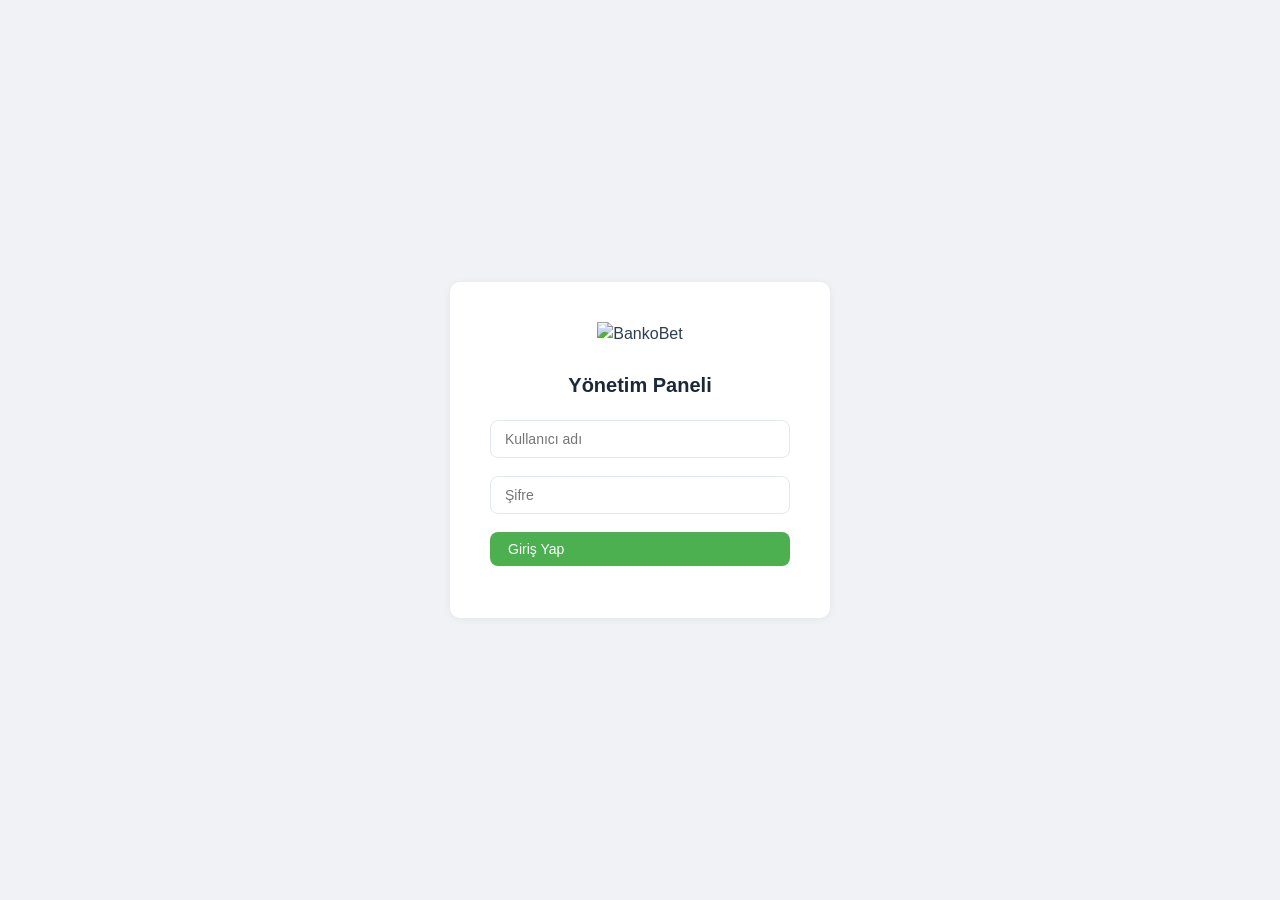
==== admin/index.html @ e5388a0f "BankoBet blog sitesi - ilk sürüm Saf HTML/CSS/JS + PHP backend, sıfır framework. Admin paneli, blog " ====
<!DOCTYPE html>
<html lang="tr">
<head>
  <meta charset="UTF-8">
  <meta name="viewport" content="width=device-width,initial-scale=1">
  <title>BankoBet - Yönetim Paneli</title>
  <link rel="stylesheet" href="css/admin.css">
</head>
<body>

  <!-- LOGIN -->
  <div class="login-wrap" id="login">
    <div class="login-box">
      <img src="../uploads/logo.png" alt="BankoBet">
      <h2>Yönetim Paneli</h2>
      <div class="form-group">
        <input type="text" id="login-user" placeholder="Kullanıcı adı">
      </div>
      <div class="form-group">
        <input type="password" id="login-pass" placeholder="Şifre">
      </div>
      <button class="btn btn-green" style="width:100%" onclick="doLogin()">Giriş Yap</button>
      <p id="login-err" style="color:#e74c3c;font-size:13px;margin-top:12px"></p>
    </div>
  </div>

  <!-- APP -->
  <div class="app" id="app">

    <!-- SIDEBAR -->
    <aside class="sidebar">
      <div class="sidebar-logo">
        <img src="../uploads/logo.png" alt="BankoBet">
      </div>
      <nav class="sidebar-nav">
        <a class="active" onclick="showPage('dashboard')">📊 <span>Dashboard</span></a>
        <a onclick="showPage('posts')">📝 <span>Yazılar</span></a>
        <a onclick="showPage('new-post')">➕ <span>Yeni Yazı</span></a>
        <a onclick="showPage('homepage')">🏠 <span>Ana Sayfa</span></a>
        <a onclick="showPage('seo')">🔍 <span>SEO Ayarları</span></a>
      </nav>
      <div class="logout-btn">
        <a onclick="doLogout()">🚪 <span>Çıkış</span></a>
      </div>
    </aside>

    <!-- MAIN -->
    <div class="main">

      <!-- DASHBOARD -->
      <div class="page active" id="page-dashboard">
        <div class="topbar">
          <h1>Dashboard</h1>
          <button class="btn btn-green" onclick="showPage('new-post')">➕ Yeni Yazı</button>
        </div>
        <div style="display:grid;grid-template-columns:repeat(auto-fit,minmax(200px,1fr));gap:16px;margin-bottom:24px">
          <div class="card" style="text-align:center">
            <div style="font-size:32px;font-weight:800;color:var(--green)" id="stat-total">0</div>
            <div style="font-size:13px;color:var(--text-light)">Toplam Yazı</div>
          </div>
          <div class="card" style="text-align:center">
            <div style="font-size:32px;font-weight:800;color:var(--green)" id="stat-published">0</div>
            <div style="font-size:13px;color:var(--text-light)">Yayında</div>
          </div>
          <div class="card" style="text-align:center">
            <div style="font-size:32px;font-weight:800;color:var(--text-light)" id="stat-draft">0</div>
            <div style="font-size:13px;color:var(--text-light)">Taslak</div>
          </div>
        </div>
        <div class="card">
          <div class="card-title">Son Yazılar</div>
          <div id="recent-posts"></div>
        </div>
      </div>

      <!-- POSTS LIST -->
      <div class="page" id="page-posts">
        <div class="topbar">
          <h1>Yazılar</h1>
          <button class="btn btn-green" onclick="showPage('new-post')">➕ Yeni Yazı</button>
        </div>
        <div class="card">
          <div class="table-wrap">
            <table>
              <thead><tr><th>Başlık</th><th>Kategori</th><th>Durum</th><th>Tarih</th><th>İşlem</th></tr></thead>
              <tbody id="posts-table"></tbody>
            </table>
          </div>
        </div>
      </div>

      <!-- NEW/EDIT POST -->
      <div class="page" id="page-new-post">
        <div class="topbar">
          <h1 id="editor-title">Yeni Yazı</h1>
          <div style="display:flex;gap:8px">
            <button class="btn btn-outline" onclick="savePost('draft')">Taslak Kaydet</button>
            <button class="btn btn-green" onclick="savePost('published')">Yayınla</button>
          </div>
        </div>

        <input type="hidden" id="post-id">

        <div style="display:grid;grid-template-columns:2fr 1fr;gap:20px">
          <div>
            <div class="card">
              <div class="form-group">
                <label>Yazı Başlığı</label>
                <input type="text" id="post-title" placeholder="Başlığı yazın..." oninput="autoSlug()">
              </div>
              <div class="form-row">
                <div class="form-group">
                  <label>URL (Slug)</label>
                  <input type="text" id="post-slug" placeholder="otomatik-olusturulur">
                </div>
                <div class="form-group">
                  <label>Başlık Etiketi</label>
                  <select id="post-heading">
                    <option value="h1">H1</option>
                    <option value="h2">H2</option>
                    <option value="h3">H3</option>
                  </select>
                </div>
              </div>
              <div class="form-group">
                <label>İçerik</label>
                <div class="editor-toolbar">
                  <button onclick="execCmd('bold')" title="Kalın"><b>B</b></button>
                  <button onclick="execCmd('italic')" title="İtalik"><i>I</i></button>
                  <button onclick="execCmd('underline')" title="Altı Çizili"><u>U</u></button>
                  <button onclick="execCmd('insertUnorderedList')" title="Liste">• Liste</button>
                  <button onclick="execCmd('insertOrderedList')" title="Sıralı Liste">1. Liste</button>
                  <button onclick="addHeading('h2')" title="Başlık">H2</button>
                  <button onclick="addHeading('h3')" title="Alt Başlık">H3</button>
                  <button onclick="addLink()" title="Link">🔗 Link</button>
                  <button onclick="addImage()" title="Resim">🖼 Resim</button>
                  <button onclick="execCmd('formatBlock','blockquote')" title="Alıntı">❝ Alıntı</button>
                </div>
                <div class="editor-area" id="post-content" contenteditable="true"></div>
              </div>
              <div class="form-group">
                <label>Kısa Özet</label>
                <textarea id="post-excerpt" rows="2" placeholder="Yazının kısa özeti (isteğe bağlı)"></textarea>
              </div>
            </div>
          </div>

          <div>
            <div class="card">
              <div class="card-title">Öne Çıkan Görsel</div>
              <div class="img-upload" id="featured-upload" onclick="document.getElementById('file-input').click()">
                <p>📷 Görsel yüklemek için tıklayın</p>
              </div>
              <input type="file" id="file-input" accept="image/*" style="display:none" onchange="uploadImage(this)">
              <input type="hidden" id="post-image">
            </div>

            <div class="card">
              <div class="card-title">Kategori</div>
              <div class="form-group">
                <input type="text" id="post-category" placeholder="Örn: Futbol, Basketbol...">
              </div>
            </div>

            <div class="card">
              <div class="card-title">SEO Ayarları</div>
              <div class="form-group">
                <label>SEO Başlık</label>
                <input type="text" id="post-seo-title" placeholder="Arama motorlarında görünecek başlık">
                <p class="form-hint"><span id="seo-title-count">0</span>/60 karakter</p>
              </div>
              <div class="form-group">
                <label>SEO Açıklama</label>
                <textarea id="post-seo-desc" rows="3" placeholder="Arama motorlarında görünecek açıklama"></textarea>
                <p class="form-hint"><span id="seo-desc-count">0</span>/160 karakter</p>
              </div>
              <div class="form-group">
                <label>Anahtar Kelimeler</label>
                <input type="text" id="post-seo-keys" placeholder="virgülle ayırın: bahis, tahmin, analiz">
              </div>
            </div>
          </div>
        </div>
      </div>

      <!-- HOMEPAGE SETTINGS -->
      <div class="page" id="page-homepage">
        <div class="topbar">
          <h1>Ana Sayfa Düzenle</h1>
          <button class="btn btn-green" onclick="saveHomepage()">Kaydet</button>
        </div>
        <div class="card">
          <div class="form-group">
            <label>Hero Başlık</label>
            <input type="text" id="set-hero-title" placeholder="Ana sayfa büyük başlık">
            <p class="form-hint">Virgülden sonrası yeşil renkte görünür</p>
          </div>
          <div class="form-group">
            <label>Hero Açıklama</label>
            <textarea id="set-hero-desc" rows="2" placeholder="Ana sayfa açıklama yazısı"></textarea>
          </div>
          <div class="form-group">
            <label>Footer Yazısı</label>
            <input type="text" id="set-footer" placeholder="Alt kısım yazısı">
          </div>
        </div>
        <div class="card">
          <div class="card-title">Sosyal Medya</div>
          <div class="form-group">
            <label>Twitter / X</label>
            <input type="text" id="set-twitter" placeholder="https://twitter.com/...">
          </div>
          <div class="form-group">
            <label>Instagram</label>
            <input type="text" id="set-instagram" placeholder="https://instagram.com/...">
          </div>
          <div class="form-group">
            <label>Telegram</label>
            <input type="text" id="set-telegram" placeholder="https://t.me/...">
          </div>
        </div>
      </div>

      <!-- SEO SETTINGS -->
      <div class="page" id="page-seo">
        <div class="topbar">
          <h1>SEO Ayarları</h1>
          <button class="btn btn-green" onclick="saveSeo()">Kaydet</button>
        </div>
        <div class="card">
          <div class="form-group">
            <label>Site Başlığı</label>
            <input type="text" id="set-site-name" placeholder="BankoBet">
          </div>
          <div class="form-group">
            <label>Site Açıklaması (Meta Description)</label>
            <textarea id="set-site-desc" rows="3" placeholder="Arama motorlarında görünecek açıklama"></textarea>
            <p class="form-hint"><span id="site-desc-count">0</span>/160 karakter</p>
          </div>
          <div class="form-group">
            <label>Anahtar Kelimeler (Meta Keywords)</label>
            <input type="text" id="set-site-keys" placeholder="virgülle ayırın">
          </div>
          <div class="form-group">
            <label>OG Image (Sosyal medya paylaşım görseli)</label>
            <input type="text" id="set-og-image" placeholder="Görsel URL'si">
          </div>
        </div>
      </div>

    </div>
  </div>

  <div class="toast" id="toast"></div>

  <script src="js/admin.js"></script>
</body>
</html>
---- admin/css/admin.css ----
*{margin:0;padding:0;box-sizing:border-box}
:root{
  --navy:#1B2838;
  --navy-light:#243447;
  --green:#4CB050;
  --green-dark:#3d9142;
  --white:#ffffff;
  --bg:#f0f2f5;
  --text:#2c3e50;
  --text-light:#7f8c8d;
  --border:#e2e8f0;
  --radius:10px;
  --shadow:0 1px 8px rgba(0,0,0,0.06);
}
body{font-family:-apple-system,BlinkMacSystemFont,'Segoe UI',Roboto,sans-serif;background:var(--bg);color:var(--text);line-height:1.5}

/* LOGIN */
.login-wrap{min-height:100vh;display:flex;align-items:center;justify-content:center;padding:20px}
.login-box{background:var(--white);padding:40px;border-radius:var(--radius);box-shadow:var(--shadow);width:100%;max-width:380px;text-align:center}
.login-box img{height:36px;margin:0 auto 24px}
.login-box h2{font-size:20px;color:var(--navy);margin-bottom:20px}

/* LAYOUT */
.app{display:none}
.sidebar{position:fixed;left:0;top:0;bottom:0;width:220px;background:var(--navy);padding:20px 0;z-index:50}
.sidebar-logo{padding:0 20px 24px;border-bottom:1px solid rgba(255,255,255,0.1);margin-bottom:16px}
.sidebar-logo img{height:30px}
.sidebar-nav a{display:flex;align-items:center;gap:10px;padding:10px 20px;color:rgba(255,255,255,0.6);font-size:14px;transition:all .2s;cursor:pointer}
.sidebar-nav a:hover,.sidebar-nav a.active{color:var(--white);background:rgba(255,255,255,0.08)}
.sidebar-nav a.active{border-right:3px solid var(--green)}
.main{margin-left:220px;padding:24px;min-height:100vh}

/* TOP BAR */
.topbar{display:flex;align-items:center;justify-content:space-between;margin-bottom:24px}
.topbar h1{font-size:22px;font-weight:700;color:var(--navy)}
.btn{display:inline-flex;align-items:center;gap:6px;padding:9px 18px;border-radius:8px;font-size:14px;font-weight:500;border:none;cursor:pointer;transition:all .2s}
.btn-green{background:var(--green);color:var(--white)}
.btn-green:hover{background:var(--green-dark)}
.btn-navy{background:var(--navy);color:var(--white)}
.btn-navy:hover{background:var(--navy-light)}
.btn-outline{background:transparent;border:1px solid var(--border);color:var(--text)}
.btn-outline:hover{border-color:var(--navy)}
.btn-red{background:#e74c3c;color:var(--white)}
.btn-red:hover{background:#c0392b}
.btn-sm{padding:6px 12px;font-size:13px}

/* CARDS */
.card{background:var(--white);border-radius:var(--radius);padding:24px;box-shadow:var(--shadow);margin-bottom:20px}
.card-title{font-size:16px;font-weight:600;color:var(--navy);margin-bottom:16px;padding-bottom:12px;border-bottom:1px solid var(--border)}

/* FORM */
.form-group{margin-bottom:18px}
.form-group label{display:block;font-size:13px;font-weight:600;color:var(--text);margin-bottom:6px}
.form-group input,.form-group textarea,.form-group select{width:100%;padding:10px 14px;border:1px solid var(--border);border-radius:8px;font-size:14px;font-family:inherit;transition:border-color .2s;background:var(--white)}
.form-group input:focus,.form-group textarea:focus,.form-group select:focus{outline:none;border-color:var(--green)}
.form-group textarea{resize:vertical;min-height:100px}
.form-row{display:grid;grid-template-columns:1fr 1fr;gap:16px}
.form-hint{font-size:12px;color:var(--text-light);margin-top:4px}

/* EDITOR */
.editor-toolbar{display:flex;gap:4px;padding:8px;background:var(--bg);border:1px solid var(--border);border-bottom:none;border-radius:8px 8px 0 0;flex-wrap:wrap}
.editor-toolbar button{padding:6px 10px;border:none;background:transparent;cursor:pointer;border-radius:4px;font-size:13px;color:var(--text)}
.editor-toolbar button:hover{background:var(--border)}
.editor-area{border:1px solid var(--border);border-radius:0 0 8px 8px;min-height:300px;padding:16px;font-size:15px;line-height:1.8;outline:none}

/* TABLE */
.table-wrap{overflow-x:auto}
table{width:100%;border-collapse:collapse}
th{text-align:left;padding:10px 14px;font-size:12px;text-transform:uppercase;color:var(--text-light);border-bottom:2px solid var(--border);font-weight:600}
td{padding:12px 14px;border-bottom:1px solid var(--border);font-size:14px}
tr:hover td{background:rgba(76,176,80,0.03)}
.status-badge{display:inline-block;padding:3px 10px;border-radius:20px;font-size:12px;font-weight:600}
.status-published{background:rgba(76,176,80,0.1);color:var(--green-dark)}
.status-draft{background:rgba(127,140,141,0.1);color:var(--text-light)}

/* IMAGE UPLOAD */
.img-upload{border:2px dashed var(--border);border-radius:8px;padding:24px;text-align:center;cursor:pointer;transition:border-color .2s}
.img-upload:hover{border-color:var(--green)}
.img-upload.has-img{padding:0;border:none}
.img-upload img{width:100%;border-radius:8px;max-height:200px;object-fit:cover}
.img-upload p{color:var(--text-light);font-size:14px}

/* TOAST */
.toast{position:fixed;top:20px;right:20px;padding:12px 20px;border-radius:8px;color:var(--white);font-size:14px;z-index:999;transform:translateY(-20px);opacity:0;transition:all .3s}
.toast.show{transform:translateY(0);opacity:1}
.toast-success{background:var(--green)}
.toast-error{background:#e74c3c}

/* PAGES - hide all, show active */
.page{display:none}
.page.active{display:block}

/* RESPONSIVE */
@media(max-width:768px){
  .sidebar{width:60px;padding:12px 0}
  .sidebar-logo{padding:0 10px 16px}
  .sidebar-logo img{height:24px}
  .sidebar-nav a span{display:none}
  .sidebar-nav a{justify-content:center;padding:12px}
  .main{margin-left:60px;padding:16px}
  .form-row{grid-template-columns:1fr}
}

/* LOGOUT */
.logout-btn{position:absolute;bottom:20px;left:0;right:0;padding:0 20px}
.logout-btn a{display:flex;align-items:center;gap:10px;padding:10px 20px;color:rgba(255,255,255,0.4);font-size:13px;transition:color .2s}
.logout-btn a:hover{color:#e74c3c}
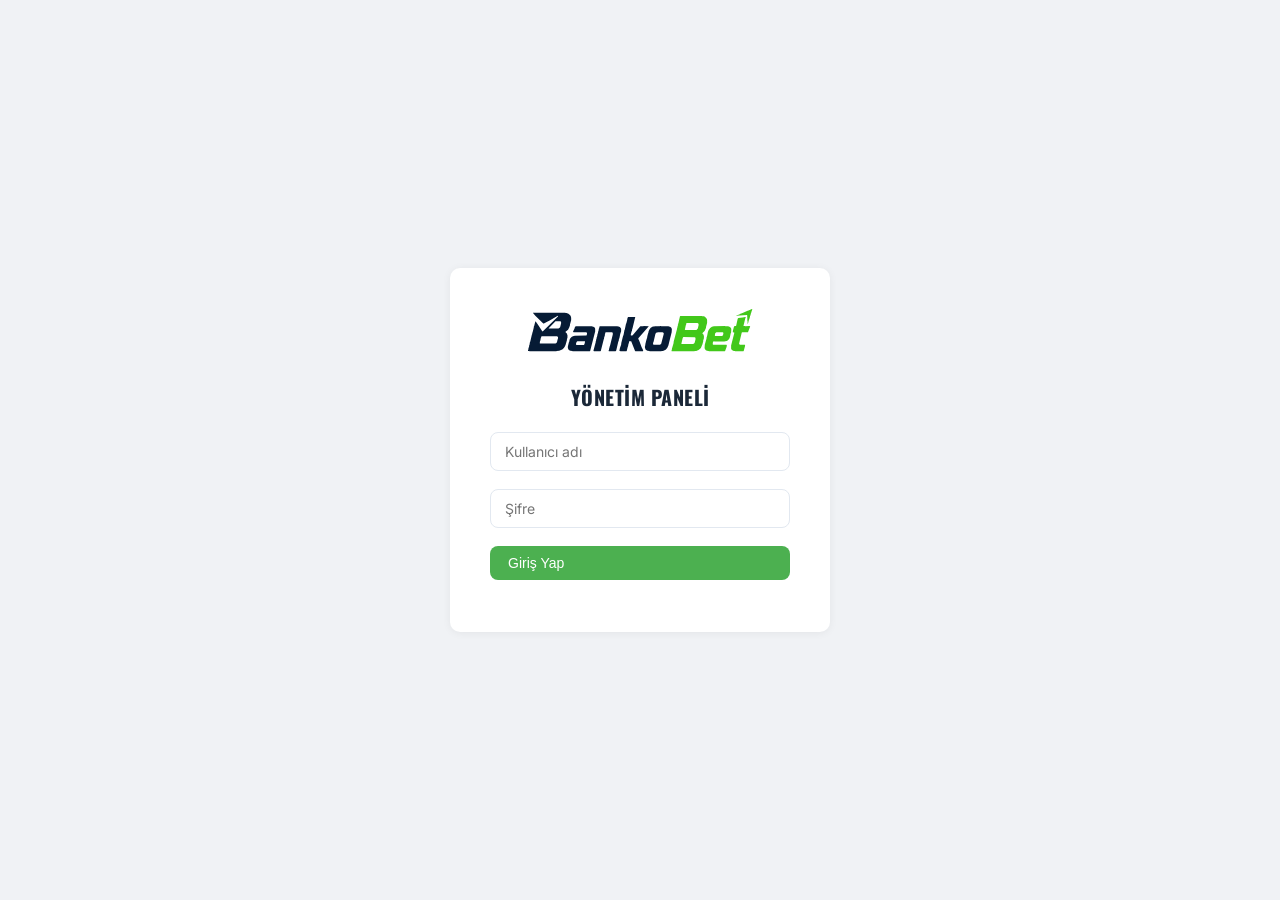
==== commit c678ee19: "Logo SVG formatına geçirildi (6.7KB) - PNG yerine SVG kullanılıyor — daha hafif, daha keskin - index" ====
--- a/admin/index.html
+++ b/admin/index.html
@@ -11,7 +11,7 @@
   <!-- LOGIN -->
   <div class="login-wrap" id="login">
     <div class="login-box">
-      <img src="../uploads/logo.png" alt="BankoBet">
+      <img src="../uploads/logo.svg" alt="BankoBet">
       <h2>Yönetim Paneli</h2>
       <div class="form-group">
         <input type="text" id="login-user" placeholder="Kullanıcı adı">
@@ -30,7 +30,7 @@
     <!-- SIDEBAR -->
     <aside class="sidebar">
       <div class="sidebar-logo">
-        <img src="../uploads/logo.png" alt="BankoBet">
+        <img src="../uploads/logo.svg" alt="BankoBet">
       </div>
       <nav class="sidebar-nav">
         <a class="active" onclick="showPage('dashboard')">📊 <span>Dashboard</span></a>
--- a/admin/css/admin.css
+++ b/admin/css/admin.css
@@ -1,3 +1,4 @@
+@import url('https://fonts.googleapis.com/css2?family=Oswald:wght@400;500;600;700&family=Inter:wght@400;500;600;700&display=swap');
 *{margin:0;padding:0;box-sizing:border-box}
 :root{
   --navy:#1B2838;
@@ -11,28 +12,30 @@
   --border:#e2e8f0;
   --radius:10px;
   --shadow:0 1px 8px rgba(0,0,0,0.06);
+  --font-heading:'Oswald',sans-serif;
+  --font-body:'Inter',sans-serif;
 }
-body{font-family:-apple-system,BlinkMacSystemFont,'Segoe UI',Roboto,sans-serif;background:var(--bg);color:var(--text);line-height:1.5}
+body{font-family:var(--font-body);background:var(--bg);color:var(--text);line-height:1.5}
 
 /* LOGIN */
 .login-wrap{min-height:100vh;display:flex;align-items:center;justify-content:center;padding:20px}
 .login-box{background:var(--white);padding:40px;border-radius:var(--radius);box-shadow:var(--shadow);width:100%;max-width:380px;text-align:center}
-.login-box img{height:36px;margin:0 auto 24px}
-.login-box h2{font-size:20px;color:var(--navy);margin-bottom:20px}
+.login-box img{height:44px;margin:0 auto 24px;mix-blend-mode:multiply}
+.login-box h2{font-family:var(--font-heading);font-size:20px;color:var(--navy);margin-bottom:20px;text-transform:uppercase;letter-spacing:0.5px}
 
 /* LAYOUT */
 .app{display:none}
 .sidebar{position:fixed;left:0;top:0;bottom:0;width:220px;background:var(--navy);padding:20px 0;z-index:50}
-.sidebar-logo{padding:0 20px 24px;border-bottom:1px solid rgba(255,255,255,0.1);margin-bottom:16px}
-.sidebar-logo img{height:30px}
-.sidebar-nav a{display:flex;align-items:center;gap:10px;padding:10px 20px;color:rgba(255,255,255,0.6);font-size:14px;transition:all .2s;cursor:pointer}
+.sidebar-logo{padding:12px 16px 20px;border-bottom:1px solid rgba(255,255,255,0.1);margin-bottom:16px;display:flex;align-items:center;height:60px}
+.sidebar-logo img{height:44px;mix-blend-mode:lighten;filter:brightness(1.1)}
+.sidebar-nav a{display:flex;align-items:center;gap:10px;padding:10px 20px;color:rgba(255,255,255,0.6);font-family:var(--font-body);font-size:13px;font-weight:500;transition:all .2s;cursor:pointer}
 .sidebar-nav a:hover,.sidebar-nav a.active{color:var(--white);background:rgba(255,255,255,0.08)}
 .sidebar-nav a.active{border-right:3px solid var(--green)}
 .main{margin-left:220px;padding:24px;min-height:100vh}
 
 /* TOP BAR */
 .topbar{display:flex;align-items:center;justify-content:space-between;margin-bottom:24px}
-.topbar h1{font-size:22px;font-weight:700;color:var(--navy)}
+.topbar h1{font-family:var(--font-heading);font-size:22px;font-weight:600;color:var(--navy);text-transform:uppercase;letter-spacing:0.5px}
 .btn{display:inline-flex;align-items:center;gap:6px;padding:9px 18px;border-radius:8px;font-size:14px;font-weight:500;border:none;cursor:pointer;transition:all .2s}
 .btn-green{background:var(--green);color:var(--white)}
 .btn-green:hover{background:var(--green-dark)}
@@ -46,7 +49,7 @@
 
 /* CARDS */
 .card{background:var(--white);border-radius:var(--radius);padding:24px;box-shadow:var(--shadow);margin-bottom:20px}
-.card-title{font-size:16px;font-weight:600;color:var(--navy);margin-bottom:16px;padding-bottom:12px;border-bottom:1px solid var(--border)}
+.card-title{font-family:var(--font-heading);font-size:16px;font-weight:600;color:var(--navy);margin-bottom:16px;padding-bottom:12px;border-bottom:1px solid var(--border);text-transform:uppercase;letter-spacing:0.3px}
 
 /* FORM */
 .form-group{margin-bottom:18px}
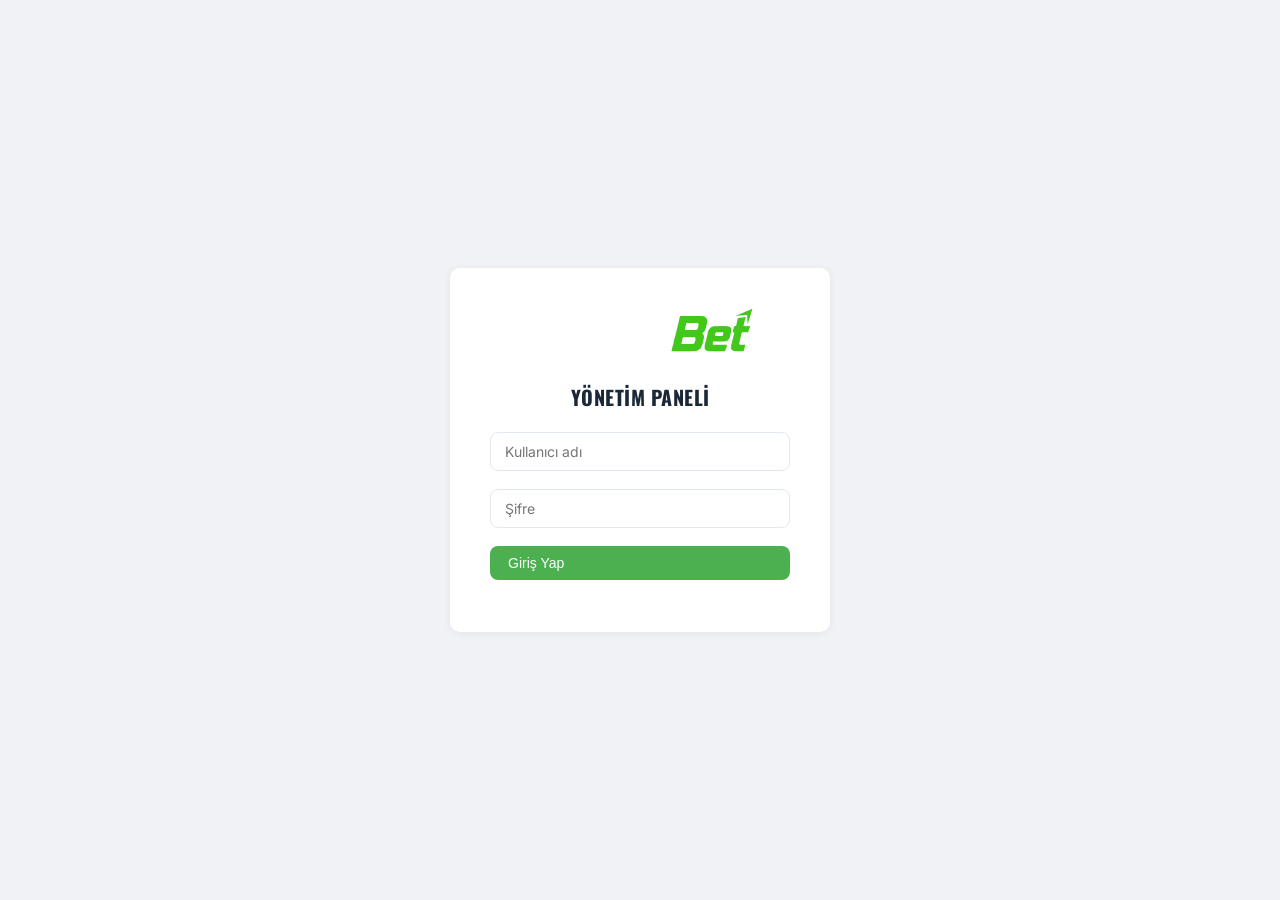
==== commit 9a8ee71e: "Logo sidebar'a sigdirildi + emojiler SVG ikonlara donusturuldu - Sidebar logo: width 100%, max-heigh" ====
--- a/admin/index.html
+++ b/admin/index.html
@@ -33,14 +33,14 @@
         <img src="../uploads/logo.svg" alt="BankoBet">
       </div>
       <nav class="sidebar-nav">
-        <a class="active" onclick="showPage('dashboard')">📊 <span>Dashboard</span></a>
-        <a onclick="showPage('posts')">📝 <span>Yazılar</span></a>
-        <a onclick="showPage('new-post')">➕ <span>Yeni Yazı</span></a>
-        <a onclick="showPage('homepage')">🏠 <span>Ana Sayfa</span></a>
-        <a onclick="showPage('seo')">🔍 <span>SEO Ayarları</span></a>
+        <a class="active" onclick="showPage('dashboard')"><svg width="18" height="18" viewBox="0 0 24 24" fill="none" stroke="currentColor" stroke-width="2"><rect x="3" y="3" width="7" height="7" rx="1"/><rect x="14" y="3" width="7" height="7" rx="1"/><rect x="3" y="14" width="7" height="7" rx="1"/><rect x="14" y="14" width="7" height="7" rx="1"/></svg> <span>Dashboard</span></a>
+        <a onclick="showPage('posts')"><svg width="18" height="18" viewBox="0 0 24 24" fill="none" stroke="currentColor" stroke-width="2"><path d="M14 2H6a2 2 0 0 0-2 2v16a2 2 0 0 0 2 2h12a2 2 0 0 0 2-2V8z"/><polyline points="14 2 14 8 20 8"/><line x1="16" y1="13" x2="8" y2="13"/><line x1="16" y1="17" x2="8" y2="17"/></svg> <span>Yazilar</span></a>
+        <a onclick="showPage('new-post')"><svg width="18" height="18" viewBox="0 0 24 24" fill="none" stroke="currentColor" stroke-width="2"><line x1="12" y1="5" x2="12" y2="19"/><line x1="5" y1="12" x2="19" y2="12"/></svg> <span>Yeni Yazi</span></a>
+        <a onclick="showPage('homepage')"><svg width="18" height="18" viewBox="0 0 24 24" fill="none" stroke="currentColor" stroke-width="2"><path d="M3 9l9-7 9 7v11a2 2 0 0 1-2 2H5a2 2 0 0 1-2-2z"/><polyline points="9 22 9 12 15 12 15 22"/></svg> <span>Ana Sayfa</span></a>
+        <a onclick="showPage('seo')"><svg width="18" height="18" viewBox="0 0 24 24" fill="none" stroke="currentColor" stroke-width="2"><circle cx="11" cy="11" r="8"/><line x1="21" y1="21" x2="16.65" y2="16.65"/></svg> <span>SEO Ayarlari</span></a>
       </nav>
       <div class="logout-btn">
-        <a onclick="doLogout()">🚪 <span>Çıkış</span></a>
+        <a onclick="doLogout()"><svg width="18" height="18" viewBox="0 0 24 24" fill="none" stroke="currentColor" stroke-width="2"><path d="M9 21H5a2 2 0 0 1-2-2V5a2 2 0 0 1 2-2h4"/><polyline points="16 17 21 12 16 7"/><line x1="21" y1="12" x2="9" y2="12"/></svg> <span>Cikis</span></a>
       </div>
     </aside>
 
@@ -51,7 +51,7 @@
       <div class="page active" id="page-dashboard">
         <div class="topbar">
           <h1>Dashboard</h1>
-          <button class="btn btn-green" onclick="showPage('new-post')">➕ Yeni Yazı</button>
+          <button class="btn btn-green" onclick="showPage('new-post')">+ Yeni Yazi</button>
         </div>
         <div style="display:grid;grid-template-columns:repeat(auto-fit,minmax(200px,1fr));gap:16px;margin-bottom:24px">
           <div class="card" style="text-align:center">
@@ -77,7 +77,7 @@
       <div class="page" id="page-posts">
         <div class="topbar">
           <h1>Yazılar</h1>
-          <button class="btn btn-green" onclick="showPage('new-post')">➕ Yeni Yazı</button>
+          <button class="btn btn-green" onclick="showPage('new-post')">+ Yeni Yazi</button>
         </div>
         <div class="card">
           <div class="table-wrap">
@@ -132,9 +132,9 @@
                   <button onclick="execCmd('insertOrderedList')" title="Sıralı Liste">1. Liste</button>
                   <button onclick="addHeading('h2')" title="Başlık">H2</button>
                   <button onclick="addHeading('h3')" title="Alt Başlık">H3</button>
-                  <button onclick="addLink()" title="Link">🔗 Link</button>
-                  <button onclick="addImage()" title="Resim">🖼 Resim</button>
-                  <button onclick="execCmd('formatBlock','blockquote')" title="Alıntı">❝ Alıntı</button>
+                  <button onclick="addLink()" title="Link"><svg width="14" height="14" viewBox="0 0 24 24" fill="none" stroke="currentColor" stroke-width="2" style="display:inline;vertical-align:middle"><path d="M10 13a5 5 0 0 0 7.54.54l3-3a5 5 0 0 0-7.07-7.07l-1.72 1.71"/><path d="M14 11a5 5 0 0 0-7.54-.54l-3 3a5 5 0 0 0 7.07 7.07l1.71-1.71"/></svg> Link</button>
+                  <button onclick="addImage()" title="Resim"><svg width="14" height="14" viewBox="0 0 24 24" fill="none" stroke="currentColor" stroke-width="2" style="display:inline;vertical-align:middle"><rect x="3" y="3" width="18" height="18" rx="2"/><circle cx="8.5" cy="8.5" r="1.5"/><polyline points="21 15 16 10 5 21"/></svg> Resim</button>
+                  <button onclick="execCmd('formatBlock','blockquote')" title="Alıntı"><svg width="14" height="14" viewBox="0 0 24 24" fill="none" stroke="currentColor" stroke-width="2" style="display:inline;vertical-align:middle"><path d="M3 21c3 0 7-1 7-8V5c0-1.25-.756-2.017-2-2H4c-1.25 0-2 .75-2 1.972V11c0 1.25.75 2 2 2 1 0 1 0 1 1v1c0 1-1 2-2 2s-1 .008-1 1.031V20c0 1 0 1 1 1z"/><path d="M15 21c3 0 7-1 7-8V5c0-1.25-.757-2.017-2-2h-4c-1.25 0-2 .75-2 1.972V11c0 1.25.75 2 2 2h.75c0 2.25.25 4-2.75 4v3c0 1 0 1 1 1z"/></svg> Alinti</button>
                 </div>
                 <div class="editor-area" id="post-content" contenteditable="true"></div>
               </div>
@@ -149,7 +149,7 @@
             <div class="card">
               <div class="card-title">Öne Çıkan Görsel</div>
               <div class="img-upload" id="featured-upload" onclick="document.getElementById('file-input').click()">
-                <p>📷 Görsel yüklemek için tıklayın</p>
+                <p><svg width="24" height="24" viewBox="0 0 24 24" fill="none" stroke="#7f8c8d" stroke-width="2" style="display:inline;vertical-align:middle"><rect x="3" y="3" width="18" height="18" rx="2"/><circle cx="8.5" cy="8.5" r="1.5"/><polyline points="21 15 16 10 5 21"/></svg> Gorsel yuklemek icin tiklayin</p>
               </div>
               <input type="file" id="file-input" accept="image/*" style="display:none" onchange="uploadImage(this)">
               <input type="hidden" id="post-image">
--- a/admin/css/admin.css
+++ b/admin/css/admin.css
@@ -26,9 +26,10 @@
 /* LAYOUT */
 .app{display:none}
 .sidebar{position:fixed;left:0;top:0;bottom:0;width:220px;background:var(--navy);padding:20px 0;z-index:50}
-.sidebar-logo{padding:12px 16px 20px;border-bottom:1px solid rgba(255,255,255,0.1);margin-bottom:16px;display:flex;align-items:center;height:60px}
-.sidebar-logo img{height:44px;mix-blend-mode:lighten;filter:brightness(1.1)}
+.sidebar-logo{padding:12px 16px 20px;border-bottom:1px solid rgba(255,255,255,0.1);margin-bottom:16px;display:flex;align-items:center;height:60px;overflow:hidden}
+.sidebar-logo img{width:100%;max-height:36px;object-fit:contain;object-position:left}
 .sidebar-nav a{display:flex;align-items:center;gap:10px;padding:10px 20px;color:rgba(255,255,255,0.6);font-family:var(--font-body);font-size:13px;font-weight:500;transition:all .2s;cursor:pointer}
+.sidebar-nav a svg,.logout-btn a svg{flex-shrink:0}
 .sidebar-nav a:hover,.sidebar-nav a.active{color:var(--white);background:rgba(255,255,255,0.08)}
 .sidebar-nav a.active{border-right:3px solid var(--green)}
 .main{margin-left:220px;padding:24px;min-height:100vh}
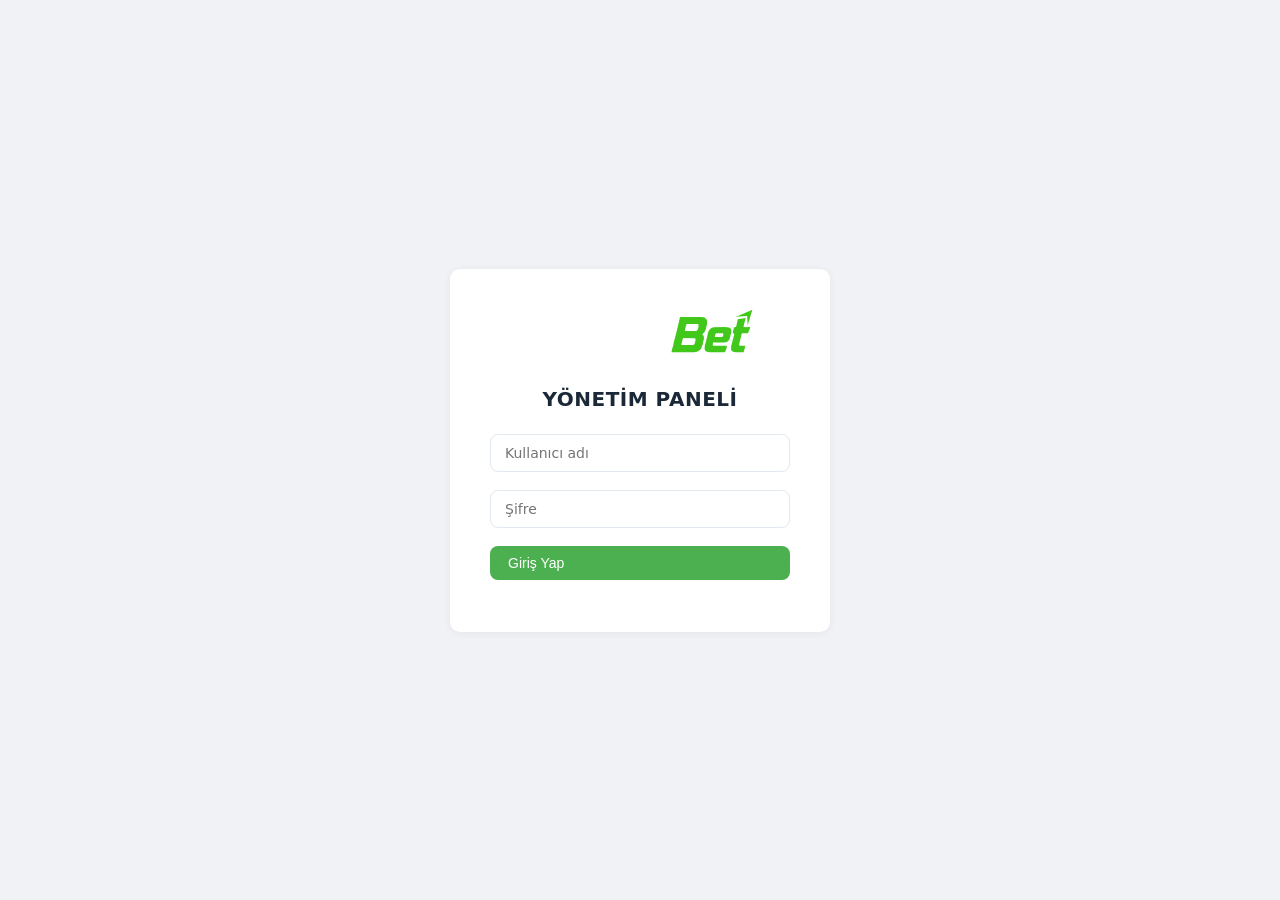
==== commit cf3d1744: "Profesyonel SEO alanlari + Schema.org + meta tag sistemi eklendi - Admin panele: odak anahtar kelime" ====
--- a/admin/index.html
+++ b/admin/index.html
@@ -156,27 +156,58 @@
             </div>
 
             <div class="card">
-              <div class="card-title">Kategori</div>
-              <div class="form-group">
-                <input type="text" id="post-category" placeholder="Örn: Futbol, Basketbol...">
-              </div>
-            </div>
-
-            <div class="card">
-              <div class="card-title">SEO Ayarları</div>
-              <div class="form-group">
-                <label>SEO Başlık</label>
-                <input type="text" id="post-seo-title" placeholder="Arama motorlarında görünecek başlık">
+              <div class="card-title">Kategori & Yazar</div>
+              <div class="form-group">
+                <label>Kategori</label>
+                <input type="text" id="post-category" placeholder="Futbol, Basketbol...">
+              </div>
+              <div class="form-group">
+                <label>Yazar</label>
+                <input type="text" id="post-author" placeholder="BankoBet" value="BankoBet">
+              </div>
+            </div>
+
+            <div class="card">
+              <div class="card-title">SEO Ayarlari</div>
+              <div class="form-group">
+                <label>Odak Anahtar Kelime</label>
+                <input type="text" id="post-focus-keyword" placeholder="Bu yazinin ana anahtar kelimesi" oninput="checkFocusKeyword()">
+                <p class="form-hint" id="focus-kw-hint"></p>
+              </div>
+              <div class="form-group">
+                <label>SEO Baslik</label>
+                <input type="text" id="post-seo-title" placeholder="Arama motorlarinda gorunecek baslik" oninput="updateSeoPreview()">
                 <p class="form-hint"><span id="seo-title-count">0</span>/60 karakter</p>
               </div>
               <div class="form-group">
-                <label>SEO Açıklama</label>
-                <textarea id="post-seo-desc" rows="3" placeholder="Arama motorlarında görünecek açıklama"></textarea>
+                <label>SEO Aciklama</label>
+                <textarea id="post-seo-desc" rows="3" placeholder="Arama motorlarinda gorunecek aciklama" oninput="updateSeoPreview()"></textarea>
                 <p class="form-hint"><span id="seo-desc-count">0</span>/160 karakter</p>
               </div>
               <div class="form-group">
                 <label>Anahtar Kelimeler</label>
-                <input type="text" id="post-seo-keys" placeholder="virgülle ayırın: bahis, tahmin, analiz">
+                <input type="text" id="post-seo-keys" placeholder="virgul ile: bahis, tahmin, analiz">
+              </div>
+              <div class="form-group">
+                <label>Canonical URL</label>
+                <input type="text" id="post-canonical" placeholder="Bos birakirsaniz otomatik olusturulur">
+                <p class="form-hint">Farkli URL'den ayni icerik varsa burada belirtin</p>
+              </div>
+              <div class="form-group">
+                <label>Robots Meta</label>
+                <select id="post-robots">
+                  <option value="index, follow">index, follow (Varsayilan)</option>
+                  <option value="noindex, follow">noindex, follow (Indeksleme)</option>
+                  <option value="index, nofollow">index, nofollow (Link takip etme)</option>
+                  <option value="noindex, nofollow">noindex, nofollow (Tamamen gizle)</option>
+                </select>
+              </div>
+              <!-- SEO Onizleme -->
+              <div class="card-title" style="margin-top:16px">Google Onizleme</div>
+              <div class="seo-preview" id="seo-preview">
+                <div class="seo-preview-title" id="seo-prev-title">Baslik buraya gelecek - BankoBet</div>
+                <div class="seo-preview-url" id="seo-prev-url">bankobet.com/yazilar/url-slug</div>
+                <div class="seo-preview-desc" id="seo-prev-desc">Aciklama buraya gelecek...</div>
               </div>
             </div>
           </div>
--- a/admin/css/admin.css
+++ b/admin/css/admin.css
@@ -1,4 +1,3 @@
-@import url('https://fonts.googleapis.com/css2?family=Oswald:wght@400;500;600;700&family=Inter:wght@400;500;600;700&display=swap');
 *{margin:0;padding:0;box-sizing:border-box}
 :root{
   --navy:#1B2838;
@@ -12,8 +11,8 @@
   --border:#e2e8f0;
   --radius:10px;
   --shadow:0 1px 8px rgba(0,0,0,0.06);
-  --font-heading:'Oswald',sans-serif;
-  --font-body:'Inter',sans-serif;
+  --font-heading:system-ui,'Segoe UI',Roboto,Helvetica,Arial,sans-serif;
+  --font-body:system-ui,'Segoe UI',Roboto,Helvetica,Arial,sans-serif;
 }
 body{font-family:var(--font-body);background:var(--bg);color:var(--text);line-height:1.5}
 
@@ -105,6 +104,17 @@
   .form-row{grid-template-columns:1fr}
 }
 
+/* SEO PREVIEW */
+.seo-preview{background:#fff;border:1px solid var(--border);border-radius:8px;padding:16px;margin-top:8px}
+.seo-preview-title{color:#1a0dab;font-size:18px;line-height:1.3;margin-bottom:4px;overflow:hidden;text-overflow:ellipsis;white-space:nowrap}
+.seo-preview-url{color:#006621;font-size:13px;margin-bottom:4px}
+.seo-preview-desc{color:#545454;font-size:13px;line-height:1.5;display:-webkit-box;-webkit-line-clamp:2;-webkit-box-orient:vertical;overflow:hidden}
+
+/* FOCUS KEYWORD */
+.kw-good{color:var(--green)}
+.kw-warn{color:#e67e22}
+.kw-bad{color:#e74c3c}
+
 /* LOGOUT */
 .logout-btn{position:absolute;bottom:20px;left:0;right:0;padding:0 20px}
 .logout-btn a{display:flex;align-items:center;gap:10px;padding:10px 20px;color:rgba(255,255,255,0.4);font-size:13px;transition:color .2s}
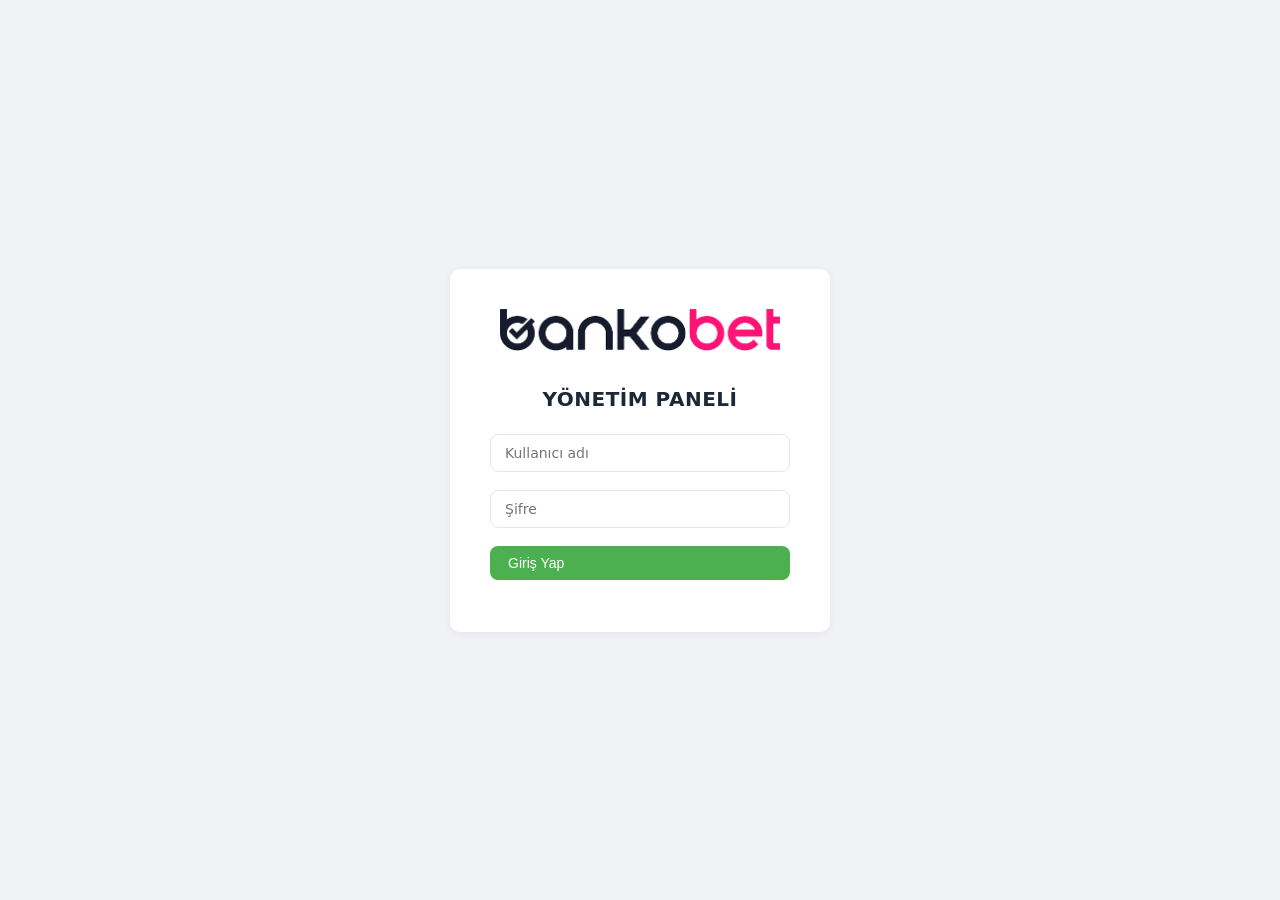
==== commit 584dbcd7: "Logo PNG güncelleme ve header rengi yeşile çevrildi - logo.svg referansları logo.png olarak güncelle" ====
--- a/admin/index.html
+++ b/admin/index.html
@@ -11,7 +11,7 @@
   <!-- LOGIN -->
   <div class="login-wrap" id="login">
     <div class="login-box">
-      <img src="../uploads/logo.svg" alt="BankoBet">
+      <img src="../uploads/logo.png" alt="BankoBet">
       <h2>Yönetim Paneli</h2>
       <div class="form-group">
         <input type="text" id="login-user" placeholder="Kullanıcı adı">
@@ -30,13 +30,15 @@
     <!-- SIDEBAR -->
     <aside class="sidebar">
       <div class="sidebar-logo">
-        <img src="../uploads/logo.svg" alt="BankoBet">
+        <img src="../uploads/logo.png" alt="BankoBet">
       </div>
       <nav class="sidebar-nav">
         <a class="active" onclick="showPage('dashboard')"><svg width="18" height="18" viewBox="0 0 24 24" fill="none" stroke="currentColor" stroke-width="2"><rect x="3" y="3" width="7" height="7" rx="1"/><rect x="14" y="3" width="7" height="7" rx="1"/><rect x="3" y="14" width="7" height="7" rx="1"/><rect x="14" y="14" width="7" height="7" rx="1"/></svg> <span>Dashboard</span></a>
         <a onclick="showPage('posts')"><svg width="18" height="18" viewBox="0 0 24 24" fill="none" stroke="currentColor" stroke-width="2"><path d="M14 2H6a2 2 0 0 0-2 2v16a2 2 0 0 0 2 2h12a2 2 0 0 0 2-2V8z"/><polyline points="14 2 14 8 20 8"/><line x1="16" y1="13" x2="8" y2="13"/><line x1="16" y1="17" x2="8" y2="17"/></svg> <span>Yazilar</span></a>
         <a onclick="showPage('new-post')"><svg width="18" height="18" viewBox="0 0 24 24" fill="none" stroke="currentColor" stroke-width="2"><line x1="12" y1="5" x2="12" y2="19"/><line x1="5" y1="12" x2="19" y2="12"/></svg> <span>Yeni Yazi</span></a>
-        <a onclick="showPage('homepage')"><svg width="18" height="18" viewBox="0 0 24 24" fill="none" stroke="currentColor" stroke-width="2"><path d="M3 9l9-7 9 7v11a2 2 0 0 1-2 2H5a2 2 0 0 1-2-2z"/><polyline points="9 22 9 12 15 12 15 22"/></svg> <span>Ana Sayfa</span></a>
+        <a onclick="showPage('home-content')"><svg width="18" height="18" viewBox="0 0 24 24" fill="none" stroke="currentColor" stroke-width="2"><path d="M4 22h14a2 2 0 0 0 2-2V7.5L14.5 2H6a2 2 0 0 0-2 2v4"/><polyline points="14 2 14 8 20 8"/><path d="M2 15h10"/><path d="M7 11l-4 4 4 4"/></svg> <span>Ana Sayfa Icerigi</span></a>
+        <a onclick="showPage('giris-content')"><svg width="18" height="18" viewBox="0 0 24 24" fill="none" stroke="currentColor" stroke-width="2"><path d="M15 3h4a2 2 0 0 1 2 2v14a2 2 0 0 1-2 2h-4"/><polyline points="10 17 15 12 10 7"/><line x1="15" y1="12" x2="3" y2="12"/></svg> <span>BankoBet Giris</span></a>
+        <a onclick="showPage('homepage')"><svg width="18" height="18" viewBox="0 0 24 24" fill="none" stroke="currentColor" stroke-width="2"><path d="M3 9l9-7 9 7v11a2 2 0 0 1-2 2H5a2 2 0 0 1-2-2z"/><polyline points="9 22 9 12 15 12 15 22"/></svg> <span>Site Ayarlari</span></a>
         <a onclick="showPage('seo')"><svg width="18" height="18" viewBox="0 0 24 24" fill="none" stroke="currentColor" stroke-width="2"><circle cx="11" cy="11" r="8"/><line x1="21" y1="21" x2="16.65" y2="16.65"/></svg> <span>SEO Ayarlari</span></a>
       </nav>
       <div class="logout-btn">
@@ -82,7 +84,7 @@
         <div class="card">
           <div class="table-wrap">
             <table>
-              <thead><tr><th>Başlık</th><th>Kategori</th><th>Durum</th><th>Tarih</th><th>İşlem</th></tr></thead>
+              <thead><tr><th>Başlık</th><th>Tip</th><th>Kategori</th><th>Durum</th><th>Tarih</th><th>İşlem</th></tr></thead>
               <tbody id="posts-table"></tbody>
             </table>
           </div>
@@ -156,6 +158,19 @@
             </div>
 
             <div class="card">
+              <div class="card-title">Sayfa Tipi</div>
+              <div class="form-group">
+                <label>Icerik Turu</label>
+                <select id="post-page-type">
+                  <option value="blog">Blog Yazisi</option>
+                  <option value="homepage">Ana Sayfa Icerigi</option>
+                  <option value="giris">BankoBet Giris Icerigi</option>
+                </select>
+                <p class="form-hint">Ana Sayfa ve Giris sayfasinda sadece 1 icerik gorunur</p>
+              </div>
+            </div>
+
+            <div class="card">
               <div class="card-title">Kategori & Yazar</div>
               <div class="form-group">
                 <label>Kategori</label>
@@ -214,6 +229,138 @@
         </div>
       </div>
 
+      <!-- ANA SAYFA ICERIGI -->
+      <div class="page" id="page-home-content">
+        <div class="topbar">
+          <h1>Ana Sayfa Icerigi</h1>
+          <button class="btn btn-green" onclick="savePageContent('homepage')">Kaydet ve Yayinla</button>
+        </div>
+        <div style="display:grid;grid-template-columns:2fr 1fr;gap:20px">
+          <div>
+            <div class="card">
+              <div class="form-group">
+                <label>Baslik</label>
+                <input type="text" id="pc-homepage-title" placeholder="Ana sayfa icerik basligi">
+              </div>
+              <div class="form-group">
+                <label>Icerik</label>
+                <div class="editor-toolbar">
+                  <button onclick="execCmdPC('homepage','bold')"><b>B</b></button>
+                  <button onclick="execCmdPC('homepage','italic')"><i>I</i></button>
+                  <button onclick="execCmdPC('homepage','underline')"><u>U</u></button>
+                  <button onclick="execCmdPC('homepage','insertUnorderedList')">• Liste</button>
+                  <button onclick="execCmdPC('homepage','insertOrderedList')">1. Liste</button>
+                  <button onclick="addHeadingPC('homepage','h2')">H2</button>
+                  <button onclick="addHeadingPC('homepage','h3')">H3</button>
+                  <button onclick="addLinkPC('homepage')"><svg width="14" height="14" viewBox="0 0 24 24" fill="none" stroke="currentColor" stroke-width="2" style="display:inline;vertical-align:middle"><path d="M10 13a5 5 0 0 0 7.54.54l3-3a5 5 0 0 0-7.07-7.07l-1.72 1.71"/><path d="M14 11a5 5 0 0 0-7.54-.54l-3 3a5 5 0 0 0 7.07 7.07l1.71-1.71"/></svg> Link</button>
+                  <button onclick="addImagePC('homepage')"><svg width="14" height="14" viewBox="0 0 24 24" fill="none" stroke="currentColor" stroke-width="2" style="display:inline;vertical-align:middle"><rect x="3" y="3" width="18" height="18" rx="2"/><circle cx="8.5" cy="8.5" r="1.5"/><polyline points="21 15 16 10 5 21"/></svg> Resim</button>
+                </div>
+                <div class="editor-area" id="pc-homepage-content" contenteditable="true"></div>
+              </div>
+              <div class="form-group">
+                <label>Kisa Ozet</label>
+                <textarea id="pc-homepage-excerpt" rows="2" placeholder="Sayfa ozeti (istege bagli)"></textarea>
+              </div>
+            </div>
+          </div>
+          <div>
+            <div class="card">
+              <div class="card-title">One Cikan Gorsel</div>
+              <div class="img-upload" id="pc-homepage-img-wrap" onclick="document.getElementById('pc-homepage-file').click()">
+                <p><svg width="24" height="24" viewBox="0 0 24 24" fill="none" stroke="#7f8c8d" stroke-width="2" style="display:inline;vertical-align:middle"><rect x="3" y="3" width="18" height="18" rx="2"/><circle cx="8.5" cy="8.5" r="1.5"/><polyline points="21 15 16 10 5 21"/></svg> Gorsel yukle</p>
+              </div>
+              <input type="file" id="pc-homepage-file" accept="image/*" style="display:none" onchange="uploadPageImage(this,'homepage')">
+              <input type="hidden" id="pc-homepage-image">
+            </div>
+            <div class="card">
+              <div class="card-title">SEO</div>
+              <div class="form-group">
+                <label>SEO Baslik</label>
+                <input type="text" id="pc-homepage-seo-title" placeholder="Arama motorlari icin baslik">
+              </div>
+              <div class="form-group">
+                <label>SEO Aciklama</label>
+                <textarea id="pc-homepage-seo-desc" rows="2" placeholder="Arama motorlari icin aciklama"></textarea>
+              </div>
+              <div class="form-group">
+                <label>Anahtar Kelimeler</label>
+                <input type="text" id="pc-homepage-seo-keys" placeholder="virgul ile: bahis, tahmin">
+              </div>
+            </div>
+            <div class="card" style="background:rgba(76,176,80,0.05);border:1px solid rgba(76,176,80,0.2)">
+              <p style="font-size:13px;color:var(--text-light)"><strong style="color:var(--green)">Bilgi:</strong> Bu icerik ana sayfanizda tek basina gorunur. Kaydettiginizde otomatik yayinlanir.</p>
+            </div>
+          </div>
+        </div>
+        <input type="hidden" id="pc-homepage-id">
+      </div>
+
+      <!-- BANKOBET GIRIS ICERIGI -->
+      <div class="page" id="page-giris-content">
+        <div class="topbar">
+          <h1>BankoBet Giris Icerigi</h1>
+          <button class="btn btn-green" onclick="savePageContent('giris')">Kaydet ve Yayinla</button>
+        </div>
+        <div style="display:grid;grid-template-columns:2fr 1fr;gap:20px">
+          <div>
+            <div class="card">
+              <div class="form-group">
+                <label>Baslik</label>
+                <input type="text" id="pc-giris-title" placeholder="BankoBet Giris icerik basligi">
+              </div>
+              <div class="form-group">
+                <label>Icerik</label>
+                <div class="editor-toolbar">
+                  <button onclick="execCmdPC('giris','bold')"><b>B</b></button>
+                  <button onclick="execCmdPC('giris','italic')"><i>I</i></button>
+                  <button onclick="execCmdPC('giris','underline')"><u>U</u></button>
+                  <button onclick="execCmdPC('giris','insertUnorderedList')">• Liste</button>
+                  <button onclick="execCmdPC('giris','insertOrderedList')">1. Liste</button>
+                  <button onclick="addHeadingPC('giris','h2')">H2</button>
+                  <button onclick="addHeadingPC('giris','h3')">H3</button>
+                  <button onclick="addLinkPC('giris')"><svg width="14" height="14" viewBox="0 0 24 24" fill="none" stroke="currentColor" stroke-width="2" style="display:inline;vertical-align:middle"><path d="M10 13a5 5 0 0 0 7.54.54l3-3a5 5 0 0 0-7.07-7.07l-1.72 1.71"/><path d="M14 11a5 5 0 0 0-7.54-.54l-3 3a5 5 0 0 0 7.07 7.07l1.71-1.71"/></svg> Link</button>
+                  <button onclick="addImagePC('giris')"><svg width="14" height="14" viewBox="0 0 24 24" fill="none" stroke="currentColor" stroke-width="2" style="display:inline;vertical-align:middle"><rect x="3" y="3" width="18" height="18" rx="2"/><circle cx="8.5" cy="8.5" r="1.5"/><polyline points="21 15 16 10 5 21"/></svg> Resim</button>
+                </div>
+                <div class="editor-area" id="pc-giris-content" contenteditable="true"></div>
+              </div>
+              <div class="form-group">
+                <label>Kisa Ozet</label>
+                <textarea id="pc-giris-excerpt" rows="2" placeholder="Sayfa ozeti (istege bagli)"></textarea>
+              </div>
+            </div>
+          </div>
+          <div>
+            <div class="card">
+              <div class="card-title">One Cikan Gorsel</div>
+              <div class="img-upload" id="pc-giris-img-wrap" onclick="document.getElementById('pc-giris-file').click()">
+                <p><svg width="24" height="24" viewBox="0 0 24 24" fill="none" stroke="#7f8c8d" stroke-width="2" style="display:inline;vertical-align:middle"><rect x="3" y="3" width="18" height="18" rx="2"/><circle cx="8.5" cy="8.5" r="1.5"/><polyline points="21 15 16 10 5 21"/></svg> Gorsel yukle</p>
+              </div>
+              <input type="file" id="pc-giris-file" accept="image/*" style="display:none" onchange="uploadPageImage(this,'giris')">
+              <input type="hidden" id="pc-giris-image">
+            </div>
+            <div class="card">
+              <div class="card-title">SEO</div>
+              <div class="form-group">
+                <label>SEO Baslik</label>
+                <input type="text" id="pc-giris-seo-title" placeholder="Arama motorlari icin baslik">
+              </div>
+              <div class="form-group">
+                <label>SEO Aciklama</label>
+                <textarea id="pc-giris-seo-desc" rows="2" placeholder="Arama motorlari icin aciklama"></textarea>
+              </div>
+              <div class="form-group">
+                <label>Anahtar Kelimeler</label>
+                <input type="text" id="pc-giris-seo-keys" placeholder="virgul ile: bahis, giris">
+              </div>
+            </div>
+            <div class="card" style="background:rgba(76,176,80,0.05);border:1px solid rgba(76,176,80,0.2)">
+              <p style="font-size:13px;color:var(--text-light)"><strong style="color:var(--green)">Bilgi:</strong> Bu icerik BankoBet Giris sayfasinda tek basina gorunur. Kaydettiginizde otomatik yayinlanir.</p>
+            </div>
+          </div>
+        </div>
+        <input type="hidden" id="pc-giris-id">
+      </div>
+
       <!-- HOMEPAGE SETTINGS -->
       <div class="page" id="page-homepage">
         <div class="topbar">
